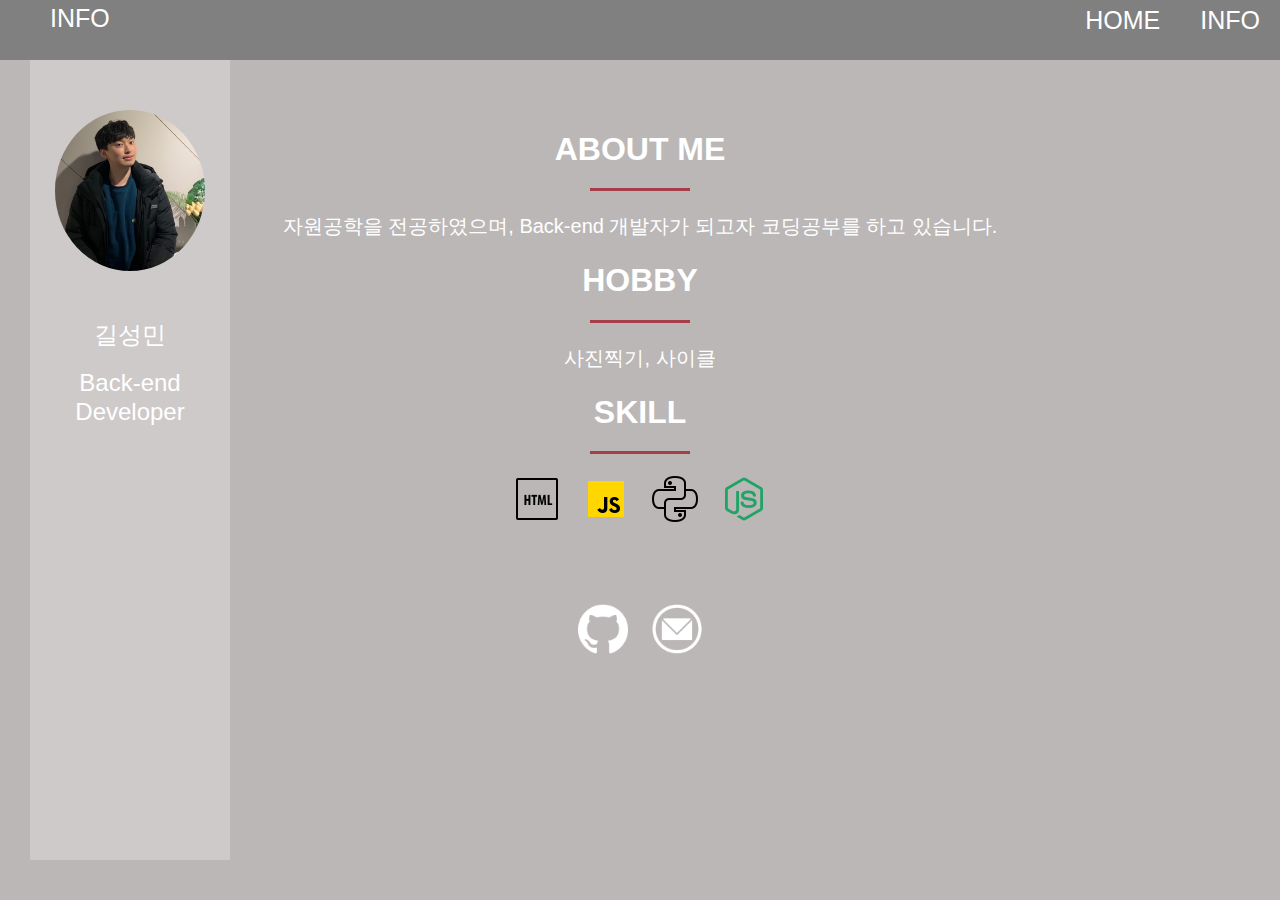
==== info.html @ 004430a6 "수정" ====
<!DOCTYPE html>
<html lang="ko">

<head>
    <meta charset="UTF-8">
    <meta http-equiv="X-UA-Compatible" content="IE=edge">
    <meta name="viewport" content="width=device-width, initial-scale=1.0">
    <link rel="stylesheet" href="https://cdn.jsdelivr.net/npm/bootstrap@4.0.0/dist/css/bootstrap.min.css"
        integrity="sha384-Gn5384xqQ1aoWXA+058RXPxPg6fy4IWvTNh0E263XmFcJlSAwiGgFAW/dAiS6JXm" crossorigin="anonymous">
    <link rel="stylesheet" href="css/infoStyle.css">
    <title>info</title>
</head>

<body>
    <!-- nav bar -->
    <div class="nav-container">
        <span id="logo">INFO</span>
        <ul class="nav-ul">
            <li><a href="index.html" id="home">HOME</a></li>
            <li><a href="info.html" id="info">INFO</a></li>
        </ul>
    </div>

    <div class="main">
        <div class="side-bar">
            <img src="images/pro.JPG" id="profile" width="150">
            <h4 id="name">길성민</h4>
            <h4>Back-end Developer</h4>
        </div>
        <div class="container">
            <div class="section-heading">
                <h2 id="mySection">ABOUT ME</h2>
                <div class="line-dec"></div>
                <span>자원공학을 전공하였으며, Back-end 개발자가 되고자 코딩공부를 하고 있습니다.</span>
                <h2>HOBBY</h2>
                <div class="line-dec"></div>
                <p id="hobby">사진찍기, 사이클</p>
                <h2 id="skillSection">SKILL</h2>
                <div class="line-dec"></div>
                <div class="skill">
                    <img src="images/icons8-html-50.png" id="html"><img src="images/icons8-javascript-48.png"
                        id="javascript"><img src="images/icons8-python-50.png" id="python"><img
                        src="images/icons8-node-js-48.png" id="node">
                </div>

            </div>
        </div>

    </div>

    <div class="link">
        <a href="#" id="git"><img src="images/github.png" height="50px"></a>
        <a href="#" id="email"><img src="images/email.png" height="50px"></a>
    </div>

    <script src="https://code.jquery.com/jquery-3.2.1.slim.min.js"
        integrity="sha384-KJ3o2DKtIkvYIK3UENzmM7KCkRr/rE9/Qpg6aAZGJwFDMVNA/GpGFF93hXpG5KkN"
        crossorigin="anonymous"></script>
    <script src="https://cdn.jsdelivr.net/npm/popper.js@1.12.9/dist/umd/popper.min.js"
        integrity="sha384-ApNbgh9B+Y1QKtv3Rn7W3mgPxhU9K/ScQsAP7hUibX39j7fakFPskvXusvfa0b4Q"
        crossorigin="anonymous"></script>
    <script src="https://cdn.jsdelivr.net/npm/bootstrap@4.0.0/dist/js/bootstrap.min.js"
        integrity="sha384-JZR6Spejh4U02d8jOt6vLEHfe/JQGiRRSQQxSfFWpi1MquVdAyjUar5+76PVCmYl"
        crossorigin="anonymous"></script>
</body>

</html>
---- css/infoStyle.css ----
body {
    background-color: rgb(187, 183, 183);
    color: white;
}

/* nav style */

#logo {
    font-size: 25px;
    margin-left: 50px;
    font-weight: 200%;
}

.nav-container {
    
    background-color: gray;
    height: 60px;
}

.nav-ul {
    float: right;
    font-size: 25px;
    list-style: none;
    height: 60px;
    vertical-align: middle;
}

.nav-ul li {
    float: left;

}

.nav-ul li a {
    text-decoration: none;
    color: white;
    margin-left: 20px;
    margin-right: 20px;
    vertical-align: middle;
}

/* main */

.skill img {
    margin-left: 10px;
    margin-right: 10px;
}

#hobby {
    font-size: 20px;
}

/* side bar */

.section {
    color: #fff;
    width: 55%;
    right: 10%;
    left: 35%;
    position: relative;
    min-height: 100vh;
    padding-bottom: 80px;
    border-bottom: 3px solid rgba(250, 250, 250, 0.25);
}

.section-heading {
    text-align: center;
    padding: 50px 45px;
}

.section-heading h2 {
    font-size: 32px;
    font-weight: 700;
    color: #fff;
    margin-top: 20px;
}

.section-heading .line-dec {
    width: 100px;
    height: 3px;
    background-color: #a43f49;
    margin: 20px auto;
}

.section-heading span {
    font-size: 20px;
}

.side-bar {
    position: fixed;
    background-color: rgb(206, 202, 202);
    margin-left: 30px;
    padding-top: 50px;
    width: 200px;
    height: 800px;
    text-align: center;
    float: left;
}

.side-bar img {
    border-radius: 50%;
    margin-bottom: 50px;
}

.side-bar #name {
    margin-bottom: 20px;
}

/* content */
.content {
    text-align: center;
}

.section-heading span {
    margin-top: 10px;
}


/* link */
.link {
    margin-top: 30px;
    text-align: center;
}

#git {
    margin-right: 20px;
}
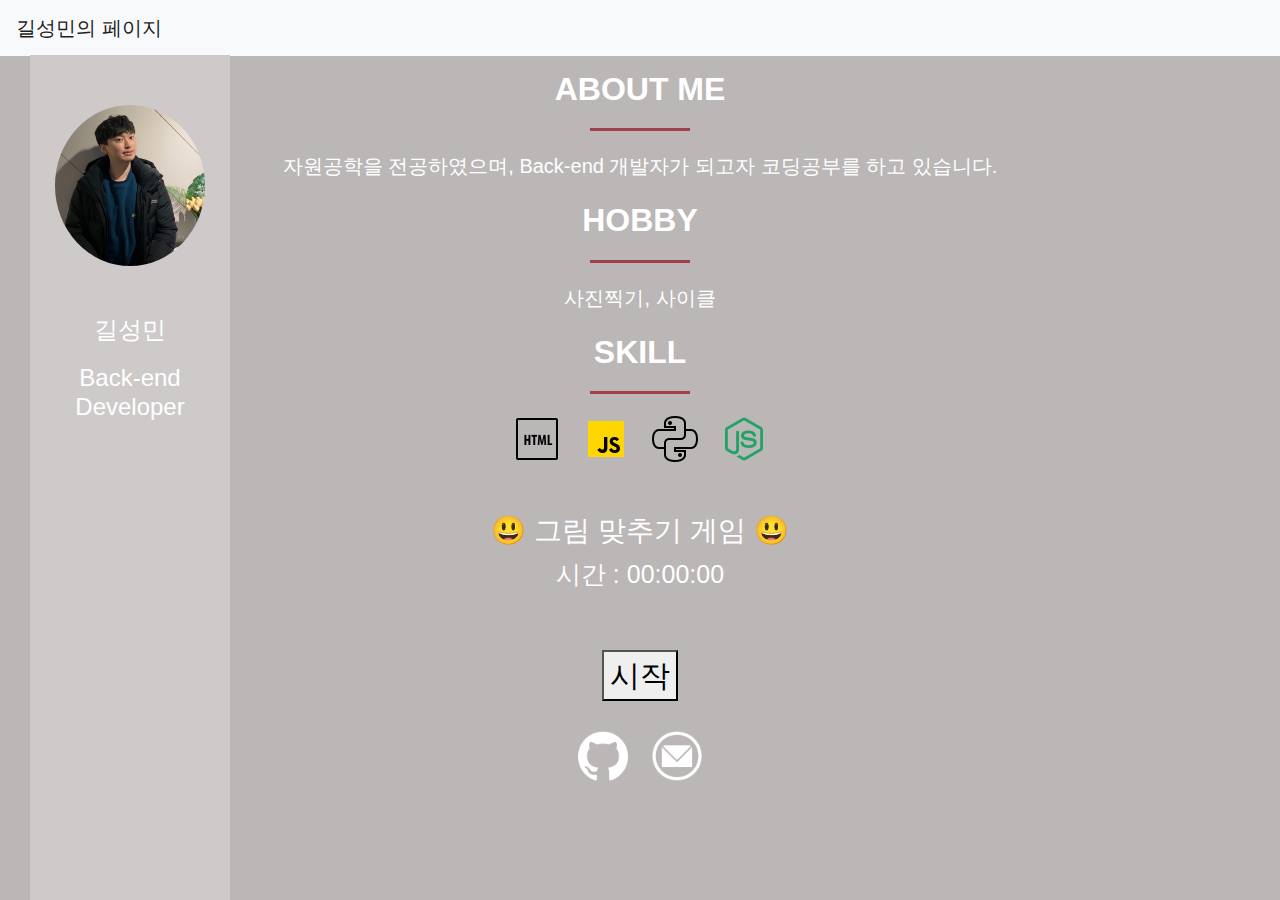
==== commit 0c66695b: "Add files via upload" ====
--- a/info.html
+++ b/info.html
@@ -13,13 +13,16 @@
 
 <body>
     <!-- nav bar -->
-    <div class="nav-container">
+    <nav class="navbar navbar-expand-lg navbar-light bg-light">
+        <a class="navbar-brand" href="index.html">길성민의 페이지</a>
+    </nav>
+    <!-- <div class="nav-container">
         <span id="logo">INFO</span>
         <ul class="nav-ul">
             <li><a href="index.html" id="home">HOME</a></li>
             <li><a href="info.html" id="info">INFO</a></li>
         </ul>
-    </div>
+    </div> -->
 
     <div class="main">
         <div class="side-bar">
@@ -42,15 +45,21 @@
                         id="javascript"><img src="images/icons8-python-50.png" id="python"><img
                         src="images/icons8-node-js-48.png" id="node">
                 </div>
-
             </div>
         </div>
-
+    </div>
+    <div class="game">
+        <h3>😃 그림 맞추기 게임 😃</h3>
+        <div class="container">
+            <div class="timer">시간 : <span id="timer-input">00:00:00</span></div>
+            <div id="wrapper"></div>
+        </div>
+        <button id="start">시작</button>
     </div>
 
     <div class="link">
-        <a href="#" id="git"><img src="images/github.png" height="50px"></a>
-        <a href="#" id="email"><img src="images/email.png" height="50px"></a>
+        <a href="https://github.com/Seongmin-Gil" id="git"><img src="images/github.png" height="50px"></a>
+        <a href="mailto:ksm65501@gmail.com" target="_top" id="email"><img src="images/email.png" height="50px"></a>
     </div>
 
     <script src="https://code.jquery.com/jquery-3.2.1.slim.min.js"
@@ -62,6 +71,7 @@
     <script src="https://cdn.jsdelivr.net/npm/bootstrap@4.0.0/dist/js/bootstrap.min.js"
         integrity="sha384-JZR6Spejh4U02d8jOt6vLEHfe/JQGiRRSQQxSfFWpi1MquVdAyjUar5+76PVCmYl"
         crossorigin="anonymous"></script>
+    <script src="game.js"></script>
 </body>
 
 </html>--- a/css/infoStyle.css
+++ b/css/infoStyle.css
@@ -4,67 +4,22 @@
 }
 
 /* nav style */
-
-#logo {
-    font-size: 25px;
-    margin-left: 50px;
-    font-weight: 200%;
+.navbar {
+    position: fixed;
+    top: 0;
+    left: 0;
+    right: 0;
 }
-
-.nav-container {
-    
-    background-color: gray;
-    height: 60px;
+/* main */
+.main.container {
+    width: 500px;
+    height: 600px;
+    margin: auto;
 }
-
-.nav-ul {
-    float: right;
-    font-size: 25px;
-    list-style: none;
-    height: 60px;
-    vertical-align: middle;
-}
-
-.nav-ul li {
-    float: left;
-
-}
-
-.nav-ul li a {
-    text-decoration: none;
-    color: white;
-    margin-left: 20px;
-    margin-right: 20px;
-    vertical-align: middle;
-}
-
-/* main */
-
-.skill img {
-    margin-left: 10px;
-    margin-right: 10px;
-}
-
-#hobby {
-    font-size: 20px;
-}
-
-/* side bar */
-
-.section {
-    color: #fff;
-    width: 55%;
-    right: 10%;
-    left: 35%;
-    position: relative;
-    min-height: 100vh;
-    padding-bottom: 80px;
-    border-bottom: 3px solid rgba(250, 250, 250, 0.25);
-}
-
 .section-heading {
     text-align: center;
     padding: 50px 45px;
+    margin: auto;
 }
 
 .section-heading h2 {
@@ -83,17 +38,29 @@
 
 .section-heading span {
     font-size: 20px;
+    margin-top: 10px;
 }
 
+.skill img {
+    margin-left: 10px;
+    margin-right: 10px;
+}
+
+#hobby {
+    font-size: 20px;
+}
+
+/* sidebar */
 .side-bar {
     position: fixed;
     background-color: rgb(206, 202, 202);
+    top: 6.1%;
     margin-left: 30px;
     padding-top: 50px;
     width: 200px;
-    height: 800px;
+    bottom: 0;
     text-align: center;
-    float: left;
+    transition: all 0.5s ease;
 }
 
 .side-bar img {
@@ -106,13 +73,6 @@
 }
 
 /* content */
-.content {
-    text-align: center;
-}
-
-.section-heading span {
-    margin-top: 10px;
-}
 
 
 /* link */
@@ -123,4 +83,70 @@
 
 #git {
     margin-right: 20px;
+}
+
+/* game */
+.game {
+    text-align: center;
+    margin: auto;
+}
+#wrapper {
+    margin-top: 20px;
+    display: inline-block;
+    width: 400px;
+}
+.card {
+    display: inline-block;
+    margin-right: 20px;
+    margin-bottom: 20px;
+    width: 70px;
+    height: 100px;
+    perspective: 140px;
+}
+
+.card-inner {
+    position: relative;
+    width: 100%;
+    height: 100%;
+    text-align: center;
+    transition: transform 0.8s;
+    transform-style: preserve-3d;
+}
+
+.card.flipped .card-inner {
+    transform: rotateY(180deg);
+}
+
+.card-front {
+    background: navy;
+}
+
+.card-front,
+.card-back {
+    position: absolute;
+    width: 100%;
+    height: 100%;
+    border: 1px solid black;
+    backface-visibility: hidden;
+}
+
+.card-back {
+    transform: rotateY(180deg);
+}
+
+.game.container {
+    display: block;
+    text-align: center;
+}
+
+.timer {
+    font-size: 25px;
+    width: 200px;
+    text-align: center;
+    margin: auto;
+}
+
+#start {
+    margin-top: 30px;
+    font-size: 30px;
 }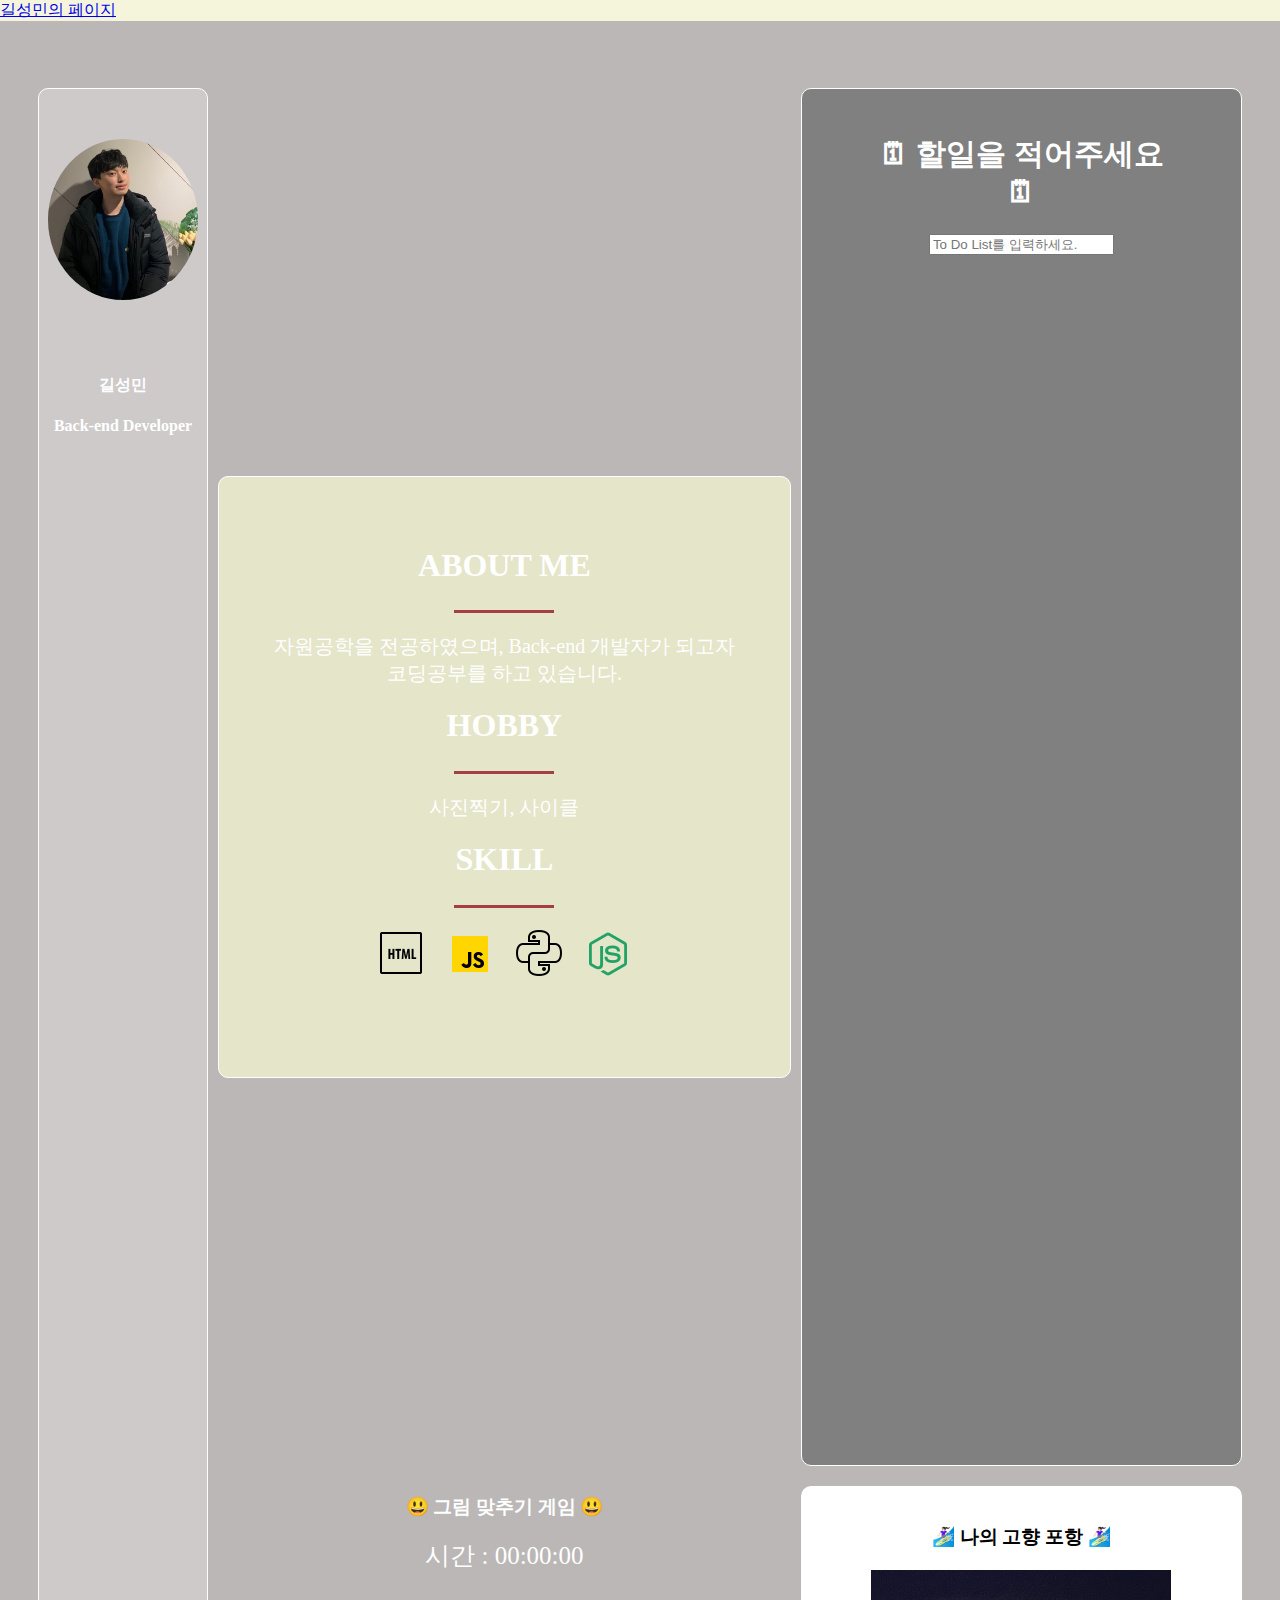
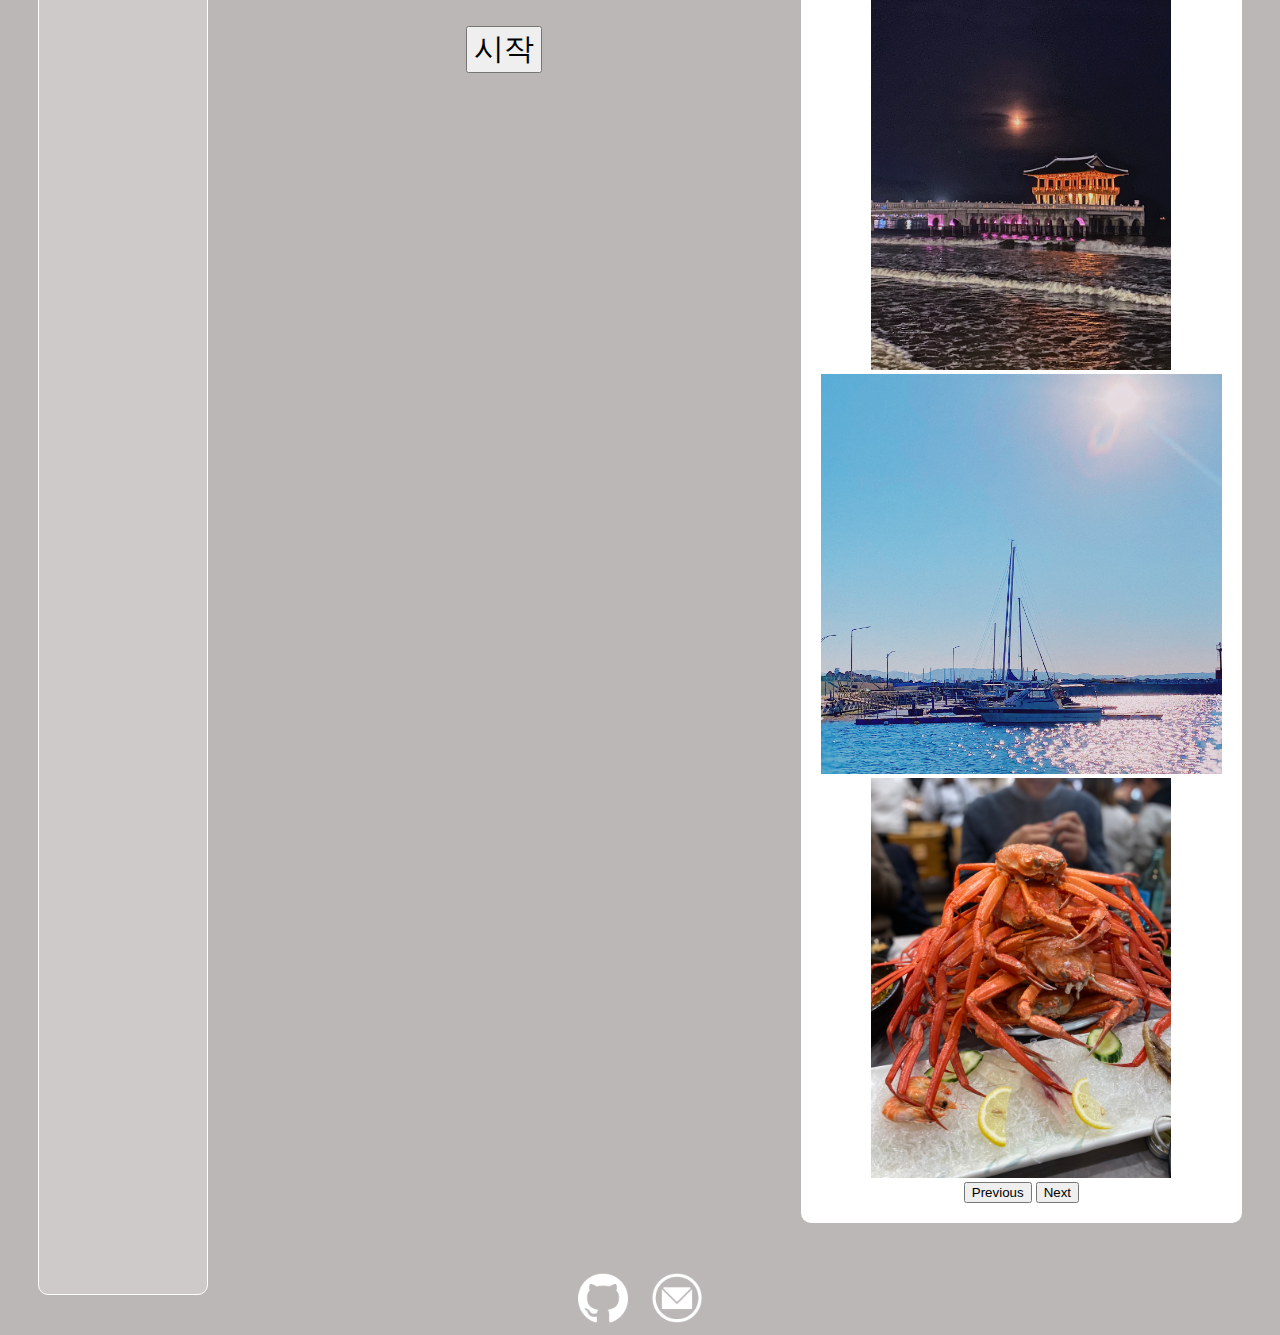
==== commit 06fa6b0e: "css grid를 이용하여 소개 페이지 수정 및 게임 기능과 toDolist, 갤러리 추가" ====
--- a/info.html
+++ b/info.html
@@ -5,32 +5,33 @@
     <meta charset="UTF-8">
     <meta http-equiv="X-UA-Compatible" content="IE=edge">
     <meta name="viewport" content="width=device-width, initial-scale=1.0">
-    <link rel="stylesheet" href="https://cdn.jsdelivr.net/npm/bootstrap@4.0.0/dist/css/bootstrap.min.css"
-        integrity="sha384-Gn5384xqQ1aoWXA+058RXPxPg6fy4IWvTNh0E263XmFcJlSAwiGgFAW/dAiS6JXm" crossorigin="anonymous">
-    <link rel="stylesheet" href="css/infoStyle.css">
+    <link rel="stylesheet" href="https://cdn.jsdelivr.net/npm/bootstrap@4.6.1/dist/css/bootstrap.min.css"
+        integrity="sha384-zCbKRCUGaJDkqS1kPbPd7TveP5iyJE0EjAuZQTgFLD2ylzuqKfdKlfG/eSrtxUkn" crossorigin="anonymous">
+    <link rel="stylesheet" href="css/infoStyle2.css">
     <title>info</title>
 </head>
 
 <body>
-    <!-- nav bar -->
-    <nav class="navbar navbar-expand-lg navbar-light bg-light">
-        <a class="navbar-brand" href="index.html">길성민의 페이지</a>
-    </nav>
-    <!-- <div class="nav-container">
-        <span id="logo">INFO</span>
-        <ul class="nav-ul">
-            <li><a href="index.html" id="home">HOME</a></li>
-            <li><a href="info.html" id="info">INFO</a></li>
-        </ul>
-    </div> -->
+    <div class="gridContainer">
+        <!-- nav bar -->
+        <nav class="navbar navbar-expand-lg navbar-light bg-light">
+            <a class="navbar-brand" href="index.html">길성민의 페이지</a>
+        </nav>
+        <!-- <div class="nav-container">
+    <span id="logo">INFO</span>
+    <ul class="nav-ul">
+        <li><a href="index.html" id="home">HOME</a></li>
+        <li><a href="info.html" id="info">INFO</a></li>
+    </ul>
+</div> -->
 
-    <div class="main">
+
         <div class="side-bar">
             <img src="images/pro.JPG" id="profile" width="150">
             <h4 id="name">길성민</h4>
             <h4>Back-end Developer</h4>
         </div>
-        <div class="container">
+        <div class="main-content">
             <div class="section-heading">
                 <h2 id="mySection">ABOUT ME</h2>
                 <div class="line-dec"></div>
@@ -47,14 +48,50 @@
                 </div>
             </div>
         </div>
-    </div>
-    <div class="game">
-        <h3>😃 그림 맞추기 게임 😃</h3>
-        <div class="container">
-            <div class="timer">시간 : <span id="timer-input">00:00:00</span></div>
-            <div id="wrapper"></div>
+
+        <div class="toDo-list">
+            <form id="toDo-form">
+                <h2>🗓 할일을 적어주세요 🗓</h2>
+                <input type="text" id="toDo-input" placeholder="To Do List를 입력하세요." required>
+            </form>
+            <ul id="toDo-list"></ul>
         </div>
-        <button id="start">시작</button>
+
+        <div class="game">
+            <h3>😃 그림 맞추기 게임 😃</h3>
+            <div class="container">
+                <div class="timer">시간 : <span id="timer-input">00:00:00</span></div>
+                <div id="wrapper"></div>
+            </div>
+            <button id="start">시작</button>
+        </div>
+
+        <div class="picture">
+            <h3>🏄🏻‍♀️ 나의 고향 포항 🏄🏻‍♀️</h3>
+            <div id="carouselExampleControls" class="carousel slide" data-ride="carousel">
+                <div class="carousel-inner">
+                    <div class="carousel-item active">
+                        <img src="images/sea.jpg" class="d-block w-100" alt="영일대" height="400px">
+                    </div>
+                    <div class="carousel-item">
+                        <img src="images/img_1.jpg" class="d-block w-100" alt="스카이워커" height="400px">
+                    </div>
+                    <div class="carousel-item">
+                        <img src="images/crab.jpg" class="d-block w-100" alt="홍게" height="400px">
+                    </div>
+                </div>
+                <button class="carousel-control-prev" type="button" data-target="#carouselExampleControls"
+                    data-slide="prev">
+                    <span class="carousel-control-prev-icon" aria-hidden="true"></span>
+                    <span class="sr-only">Previous</span>
+                </button>
+                <button class="carousel-control-next" type="button" data-target="#carouselExampleControls"
+                    data-slide="next">
+                    <span class="carousel-control-next-icon" aria-hidden="true"></span>
+                    <span class="sr-only">Next</span>
+                </button>
+            </div>
+        </div>
     </div>
 
     <div class="link">
@@ -62,16 +99,14 @@
         <a href="mailto:ksm65501@gmail.com" target="_top" id="email"><img src="images/email.png" height="50px"></a>
     </div>
 
-    <script src="https://code.jquery.com/jquery-3.2.1.slim.min.js"
-        integrity="sha384-KJ3o2DKtIkvYIK3UENzmM7KCkRr/rE9/Qpg6aAZGJwFDMVNA/GpGFF93hXpG5KkN"
+    <script src="https://cdn.jsdelivr.net/npm/jquery@3.5.1/dist/jquery.slim.min.js"
+        integrity="sha384-DfXdz2htPH0lsSSs5nCTpuj/zy4C+OGpamoFVy38MVBnE+IbbVYUew+OrCXaRkfj"
         crossorigin="anonymous"></script>
-    <script src="https://cdn.jsdelivr.net/npm/popper.js@1.12.9/dist/umd/popper.min.js"
-        integrity="sha384-ApNbgh9B+Y1QKtv3Rn7W3mgPxhU9K/ScQsAP7hUibX39j7fakFPskvXusvfa0b4Q"
-        crossorigin="anonymous"></script>
-    <script src="https://cdn.jsdelivr.net/npm/bootstrap@4.0.0/dist/js/bootstrap.min.js"
-        integrity="sha384-JZR6Spejh4U02d8jOt6vLEHfe/JQGiRRSQQxSfFWpi1MquVdAyjUar5+76PVCmYl"
+    <script src="https://cdn.jsdelivr.net/npm/bootstrap@4.6.1/dist/js/bootstrap.bundle.min.js"
+        integrity="sha384-fQybjgWLrvvRgtW6bFlB7jaZrFsaBXjsOMm/tB9LTS58ONXgqbR9W8oWht/amnpF"
         crossorigin="anonymous"></script>
     <script src="game.js"></script>
+    <script src="toDo.js"></script>
 </body>
 
 </html>--- a/css/infoStyle2.css
+++ b/css/infoStyle2.css
@@ -0,0 +1,222 @@
+body {
+    height: 100%;
+    background-color: rgb(187, 183, 183);
+    color: white;
+}
+.gridContainer {
+    display: grid;
+    grid-template:
+        "nav nav nav" 80px
+        "side main toDo" 1fr
+        "side game picture" 1fr
+        / 200px 2fr 1fr;
+    column-gap: 10px;
+}
+
+.navbar {
+    grid-area: nav;
+    background-color: beige;
+    position: fixed;
+    top: 0;
+    left: 0;
+    right: 0;
+}
+
+.side-bar {
+    grid-area: side;
+    background-color: rgb(206, 202, 202);
+    margin-left: 30px;
+    padding-top: 50px;
+    height: 100%;
+    bottom: 0;
+    text-align: center;
+    transition: all 0.5s ease;
+    border-radius: 10px;
+    border: 1px solid white;
+}
+
+.side-bar img {
+    border-radius: 50%;
+    margin-bottom: 50px;
+}
+
+.side-bar #name {
+    margin-bottom: 20px;
+}
+
+.main-content {
+    grid-area: main;
+    background-color: rgb(229, 229, 201);
+    height: 600px;
+    margin: auto;
+    border-radius: 10px;
+    border: 1px solid white;
+}
+
+.section-heading {
+    text-align: center;
+    padding: 50px 45px;
+    margin: auto;
+}
+
+.section-heading h2 {
+    font-size: 32px;
+    font-weight: 700;
+    color: #fff;
+    margin-top: 20px;
+}
+
+.section-heading .line-dec {
+    width: 100px;
+    height: 3px;
+    background-color: #a43f49;
+    margin: 20px auto;
+}
+
+.section-heading span {
+    font-size: 20px;
+    margin-top: 10px;
+}
+
+.skill img {
+    margin-left: 10px;
+    margin-right: 10px;
+}
+
+#hobby {
+    font-size: 20px;
+}
+
+/* toDolist */
+.toDo-list {
+    margin-right: 30px;
+    padding: 20px;
+    text-align: center;
+    grid-area: toDo;
+    background-color: gray;
+    border-radius: 10px;
+    border: 1px solid white;
+}
+
+#toDo-form {
+    text-align: center;
+    width: 300px;
+    margin: auto;
+}
+
+#toDo-form h2 {
+    font-size: 30px;
+    text-align: center;
+}
+
+.toDo-list li {
+    margin-top: 20px;
+    list-style: none;
+}
+
+.toDo-list li input {
+    text-align: left;
+}
+
+.toDo-list li span {
+    margin-left: 20px;
+}
+
+.toDo-list li button {
+    margin-left: 20px;
+}
+
+/* game */
+.game {
+    grid-area: game;
+    margin: auto;
+    text-align: center;
+    margin-top: 10px;
+}
+
+#wrapper {
+    margin-top: 20px;
+    display: inline-block;
+    width: 400px;
+}
+.card {
+    display: inline-block;
+    margin-right: 20px;
+    margin-bottom: 20px;
+    width: 70px;
+    height: 100px;
+    perspective: 140px;
+}
+
+.card-inner {
+    position: relative;
+    width: 100%;
+    height: 100%;
+    text-align: center;
+    transition: transform 0.8s;
+    transform-style: preserve-3d;
+}
+
+.card.flipped .card-inner {
+    transform: rotateY(180deg);
+}
+
+.card-front {
+    background: navy;
+}
+
+.card-front,
+.card-back {
+    position: absolute;
+    width: 100%;
+    height: 100%;
+    border: 1px solid black;
+    backface-visibility: hidden;
+}
+
+.card-back {
+    transform: rotateY(180deg);
+}
+
+.game.container {
+    display: block;
+    text-align: center;
+}
+
+.timer {
+    font-size: 25px;
+    width: 200px;
+    text-align: center;
+    margin: auto;
+}
+
+#start {
+    margin-top: 30px;
+    font-size: 30px;
+}
+
+.picture {
+    text-align: center;
+    grid-area: picture;
+    margin-top: 20px;
+    margin-bottom: 20px;
+    margin-right: 30px;
+    background-color: white;
+    border-radius: 10px;
+    padding: 20px;
+    color: black;
+}
+
+.picture h3 {
+    margin-bottom: 20px;
+}
+
+/* link */
+.link {
+    margin-top: 30px;
+    text-align: center;
+}
+
+#git {
+    margin-right: 20px;
+}
